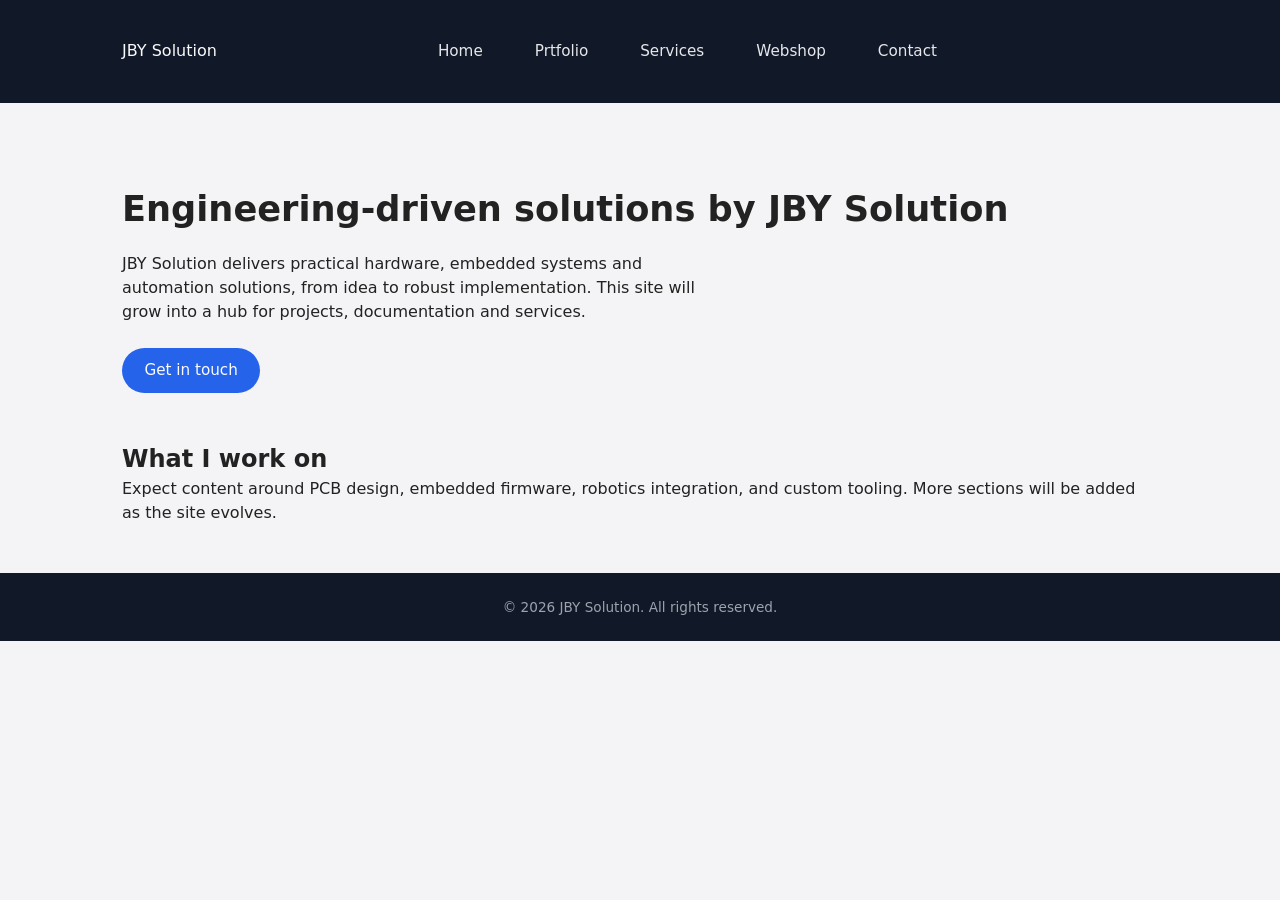
==== index.html @ 2e04ae48 "Pilot" ====
<!DOCTYPE html>
<html lang="en">
<head>
  <meta charset="UTF-8" />
  <meta name="viewport" content="width=device-width, initial-scale=1.0" />
  <title>JBY Solution - Home</title>
  <link rel="stylesheet" href="style.css" />
</head>
<body>
  <header></header>

  <main>
    <section class="hero">
      <h1>Engineering‑driven solutions by JBY Solution</h1>
      <p>
        JBY Solution delivers practical hardware, embedded systems and automation
        solutions, from idea to robust implementation. This site will grow into
        a hub for projects, documentation and services.
      </p>
      <a class="btn-primary" href="contact.html">Get in touch</a>
    </section>

    <section>
      <h2>What I work on</h2>
      <p>
        Expect content around PCB design, embedded firmware, robotics integration,
        and custom tooling. More sections will be added as the site evolves.
      </p>
    </section>
  </main>

  <footer>
    &copy; <span id="year"></span> JBY Solution. All rights reserved.
  </footer>

  <script src="main.js"></script>
  <script>
    // simple footer year filler
    document.getElementById("year").textContent = new Date().getFullYear();
  </script>
  <script src="inject-header.js"></script>  <!-- Add this line before </body> -->
</body>
</html>
---- style.css ----
/* Reset-ish */
* {
  box-sizing: border-box;
  margin: 0;
  padding: 0;
}

body {
  font-family: system-ui, -apple-system, BlinkMacSystemFont, "Segoe UI", sans-serif;
  line-height: 1.5;
  background: #f4f4f6;
  color: #222;
}

/* Layout */
header {
  background: #111827;
  color: #f9fafb;
  padding: 1rem 2rem;
}

.navbar {
  display: flex;
  align-items: center;
  max-width: 1100px;
  margin: 0 auto;
  padding: 0 2rem;  /* Consistent side padding */
}

.navbar .logo {
  margin-right: auto;  /* Pushes logo to left edge */
}

.navbar ul {
  display: flex;
  list-style: none;  /* Kills bullets */
  margin: 0;
  padding: 0;
  gap: 1.25rem;
  justify-content: center;
  flex: 1;  /* Centers menu in available space */
}


.navbar a {
  display: inline-block;
  padding: 0.5rem 1rem;
  color: #e5e7eb;
  text-decoration: none;
  font-size: 0.95rem;
  border-radius: 0.375rem;
  transition: all 0.2s ease;
  background: transparent;
}

.navbar a:hover {
  background: #38bdf8;
  color: #111827;
  transform: translateY(-1px);
}

main {
  max-width: 1100px;
  margin: 2rem auto;
  padding: 0 2rem;
}

/* Hero / sections */
.hero {
  padding: 3rem 0;
}

.hero h1 {
  font-size: 2.2rem;
  margin-bottom: 1rem;
}

.hero p {
  max-width: 600px;
  margin-bottom: 1.5rem;
}

.btn-primary {
  display: inline-block;
  padding: 0.7rem 1.4rem;
  background: #2563eb;
  color: #f9fafb;
  border-radius: 999px;
  text-decoration: none;
  font-size: 0.95rem;
}

.btn-primary:hover {
  background: #1d4ed8;
}

/* Contact form */
.contact-section {
  padding: 2rem 0;
}

.contact-grid {
  display: grid;
  grid-template-columns: minmax(0, 2fr) minmax(0, 1.2fr);
  gap: 2rem;
}

.contact-section h1 {
  font-size: 1.8rem;
  margin-bottom: 1rem;
}

.contact-form label {
  display: block;
  font-size: 0.9rem;
  margin-bottom: 0.25rem;
}

.contact-form input,
.contact-form textarea {
  width: 100%;
  padding: 0.6rem 0.75rem;
  border-radius: 0.375rem;
  border: 1px solid #d1d5db;
  font: inherit;
  margin-bottom: 0.9rem;
  background: #f9fafb;
}

.contact-form textarea {
  min-height: 140px;
  resize: vertical;
}

.contact-form button {
  padding: 0.7rem 1.4rem;
  border-radius: 999px;
  border: none;
  background: #16a34a;
  color: #f9fafb;
  font-weight: 500;
  cursor: pointer;
}

.contact-form button:hover {
  background: #15803d;
}

/* Footer */
footer {
  margin-top: 3rem;
  padding: 1.5rem 2rem;
  background: #111827;
  color: #9ca3af;
  font-size: 0.85rem;
  text-align: center;
}
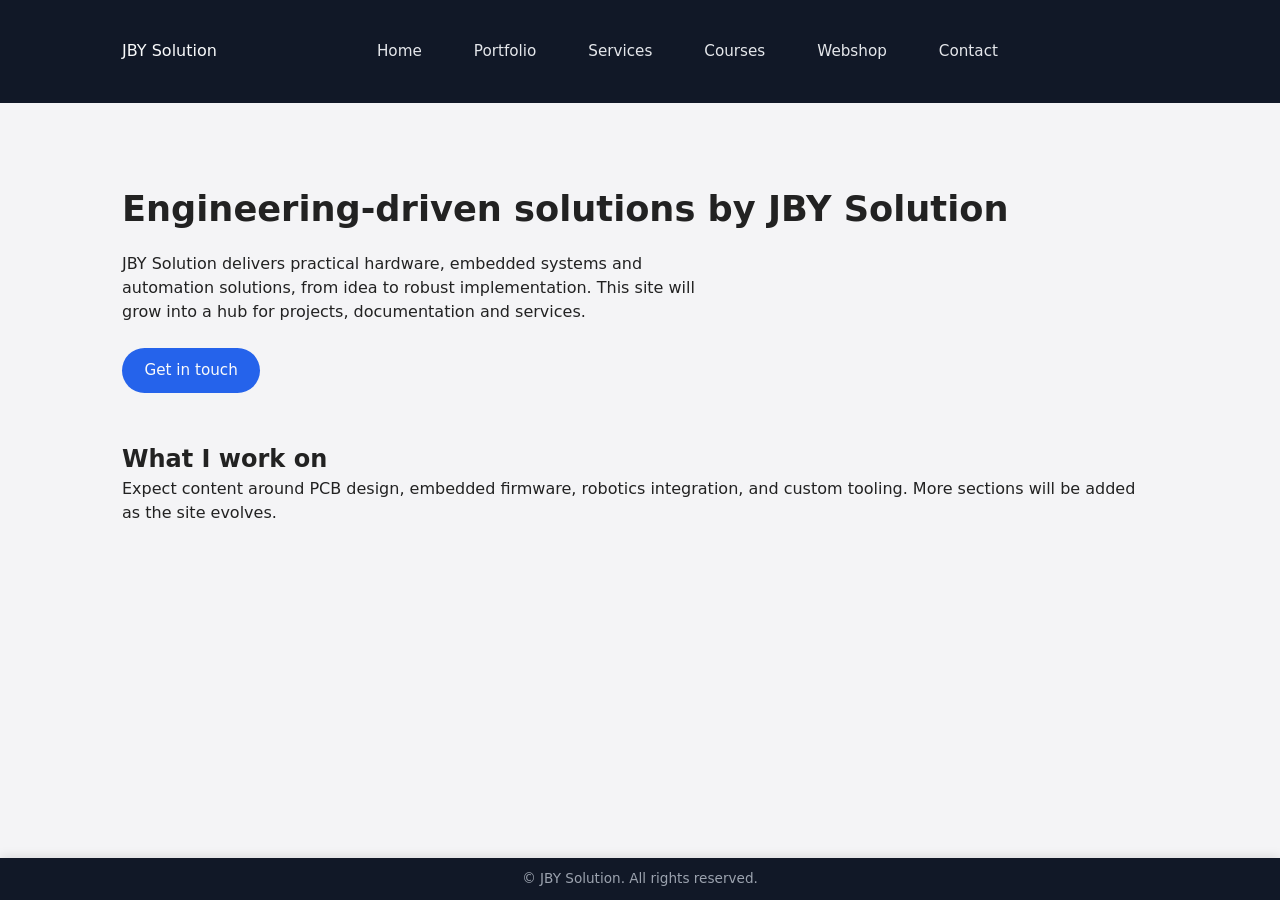
==== commit db8b7767: "Working Database" ====
--- a/index.html
+++ b/index.html
@@ -8,7 +8,6 @@
 </head>
 <body>
   <header></header>
-
   <main>
     <section class="hero">
       <h1>Engineering‑driven solutions by JBY Solution</h1>
@@ -28,16 +27,12 @@
       </p>
     </section>
   </main>
-
-  <footer>
-    &copy; <span id="year"></span> JBY Solution. All rights reserved.
-  </footer>
+  <footer></footer>
 
   <script src="main.js"></script>
   <script>
-    // simple footer year filler
     document.getElementById("year").textContent = new Date().getFullYear();
   </script>
-  <script src="inject-header.js"></script>  <!-- Add this line before </body> -->
+  <script src="inject-shared.js"></script>
 </body>
 </html>
--- a/style.css
+++ b/style.css
@@ -148,10 +148,201 @@
 
 /* Footer */
 footer {
-  margin-top: 3rem;
-  padding: 1.5rem 2rem;
+  position: fixed;        /* Sticks to viewport bottom */
+  bottom: 0;
+  left: 0;
+  right: 0;
+  width: 100%;
+  padding: 0.75rem 2rem;
   background: #111827;
   color: #9ca3af;
   font-size: 0.85rem;
   text-align: center;
-}
+  line-height: 1.3;
+  z-index: 1000;
+  box-shadow: 0 -2px 10px rgba(0,0,0,0.1);  /* Subtle lift */
+  flex-shrink: 0;         /* Legacy support */
+}
+
+
+.contact-section {
+  padding: 3rem 0;
+}
+
+.contact-section h1 {
+  font-size: 2rem;
+  margin-bottom: 0.5rem;
+  color: #111827;
+}
+
+.contact-section > p {
+  max-width: 600px;
+  margin-bottom: 2.5rem;
+  color: #6b7280;
+}
+
+.contact-grid {
+  display: grid;
+  grid-template-columns: 1fr 380px;
+  gap: 3rem;
+  align-items: start;
+}
+
+.form-column {
+  background: #f9fafb;
+  padding: 2rem;
+  border-radius: 1rem;
+  border: 1px solid #e5e7eb;
+}
+
+.form-group {
+  margin-bottom: 1.5rem;
+}
+
+.form-group label {
+  display: block;
+  font-weight: 500;
+  margin-bottom: 0.5rem;
+  color: #374151;
+  font-size: 0.95rem;
+}
+
+.form-group input,
+.form-group textarea {
+  width: 100%;
+  padding: 0.75rem;
+  border: 1px solid #d1d5db;
+  border-radius: 0.5rem;
+  font: inherit;
+  background: white;
+  transition: border-color 0.2s, box-shadow 0.2s;
+  font-size: 1rem;
+}
+
+.form-group input:focus,
+.form-group textarea:focus {
+  outline: none;
+  border-color: #38bdf8;
+  box-shadow: 0 0 0 3px rgba(56, 189, 248, 0.1);
+}
+
+.form-group textarea {
+  resize: vertical;
+  min-height: 120px;
+}
+
+.btn-primary.btn-large {
+  width: 100%;
+  padding: 1rem;
+  font-size: 1rem;
+  font-weight: 500;
+}
+
+.error-list {
+  margin-top: 1rem;
+  padding: 1rem;
+  background: #fef2f2;
+  border: 1px solid #fecaca;
+  border-radius: 0.5rem;
+  color: #dc2626;
+}
+
+.error-list li {
+  margin: 0 2rem 0.25rem;
+  font-size: 0.875rem;
+}
+
+.info-column h2 {
+  margin-bottom: 1.5rem;
+  color: #111827;
+}
+
+.contact-info {
+  list-style: none;
+  margin-bottom: 1.5rem;
+}
+
+.contact-info li {
+  padding: 0.75rem 0;
+  border-bottom: 1px solid #f3f4f6;
+  font-size: 0.95rem;
+}
+
+.contact-info li:last-child {
+  border-bottom: none;
+}
+
+.contact-info strong {
+  color: #2563eb;
+}
+
+.contact-info a {
+  color: #2563eb;
+  text-decoration: none;
+}
+
+.contact-info a:hover {
+  text-decoration: underline;
+}
+
+.info-note {
+  padding: 1rem;
+  background: #eff6ff;
+  border-radius: 0.5rem;
+  color: #1e40af;
+  font-size: 0.9rem;
+  line-height: 1.5;
+}
+
+@media (max-width: 768px) {
+  .contact-grid {
+    grid-template-columns: 1fr;
+    gap: 2rem;
+  }
+  
+  .form-column {
+    padding: 1.5rem;
+  }
+}
+
+.success-section {
+  padding: 2rem;
+  background: linear-gradient(135deg, #f0fdf4, #dcfce7);
+  border: 2px solid #bbf7d0;
+  border-radius: 1rem;
+  text-align: center;
+  animation: fadeInUp 0.5s ease;
+}
+
+.success-content {
+  max-width: 400px;
+  margin: 0 auto;
+}
+
+.success-icon {
+  width: 80px;
+  height: 80px;
+  color: #16a34a;
+  margin: 0 auto 1rem;
+}
+
+.success-section h3 {
+  color: #166534;
+  font-size: 1.5rem;
+  margin-bottom: 0.5rem;
+}
+
+.success-section p {
+  color: #4b5563;
+  margin-bottom: 1.5rem;
+  line-height: 1.6;
+}
+
+@keyframes fadeInUp {
+  from { opacity: 0; transform: translateY(20px); }
+  to { opacity: 1; transform: translateY(0); }
+}
+
+#contact-form.success-hidden {
+  display: none;
+}
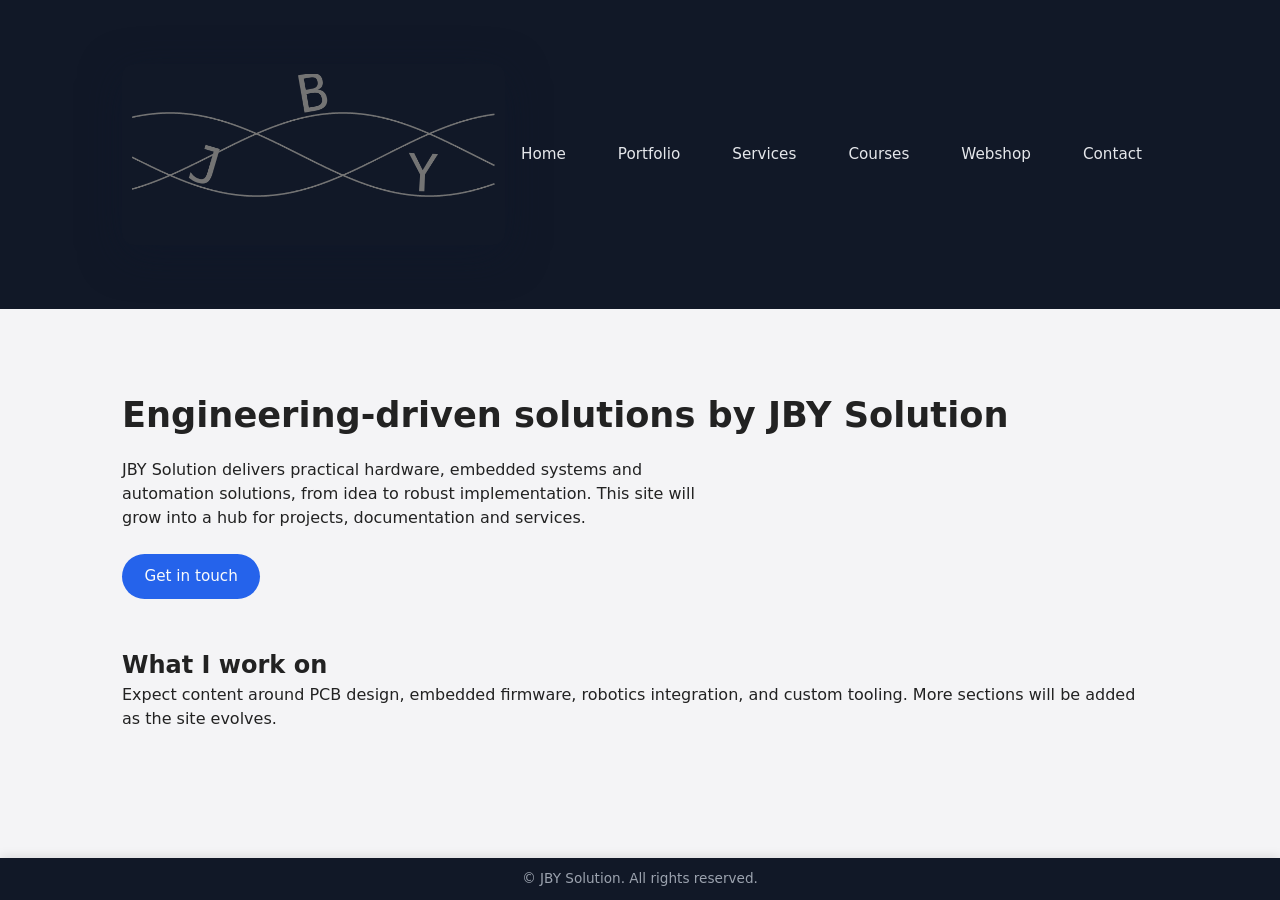
==== commit 9de709c3: "Animated Logo" ====
--- a/index.html
+++ b/index.html
@@ -3,7 +3,7 @@
 <head>
   <meta charset="UTF-8" />
   <meta name="viewport" content="width=device-width, initial-scale=1.0" />
-  <title>JBY Solution - Home</title>
+  <title>JBY Solutions - Home</title>
   <link rel="stylesheet" href="style.css" />
 </head>
 <body>
--- a/style.css
+++ b/style.css
@@ -345,4 +345,19 @@
 
 #contact-form.success-hidden {
   display: none;
+}
+
+.wave-container canvas {
+  display: block;
+  width: 100%;
+  height: auto;
+}
+
+.wave-container {
+
+  border-radius: 12px;
+  padding: 10px;
+  margin: 2rem auto;
+  max-width: 720px;
+  box-shadow: 0 10px 40px rgba(15, 23, 42, 0.6);
 }
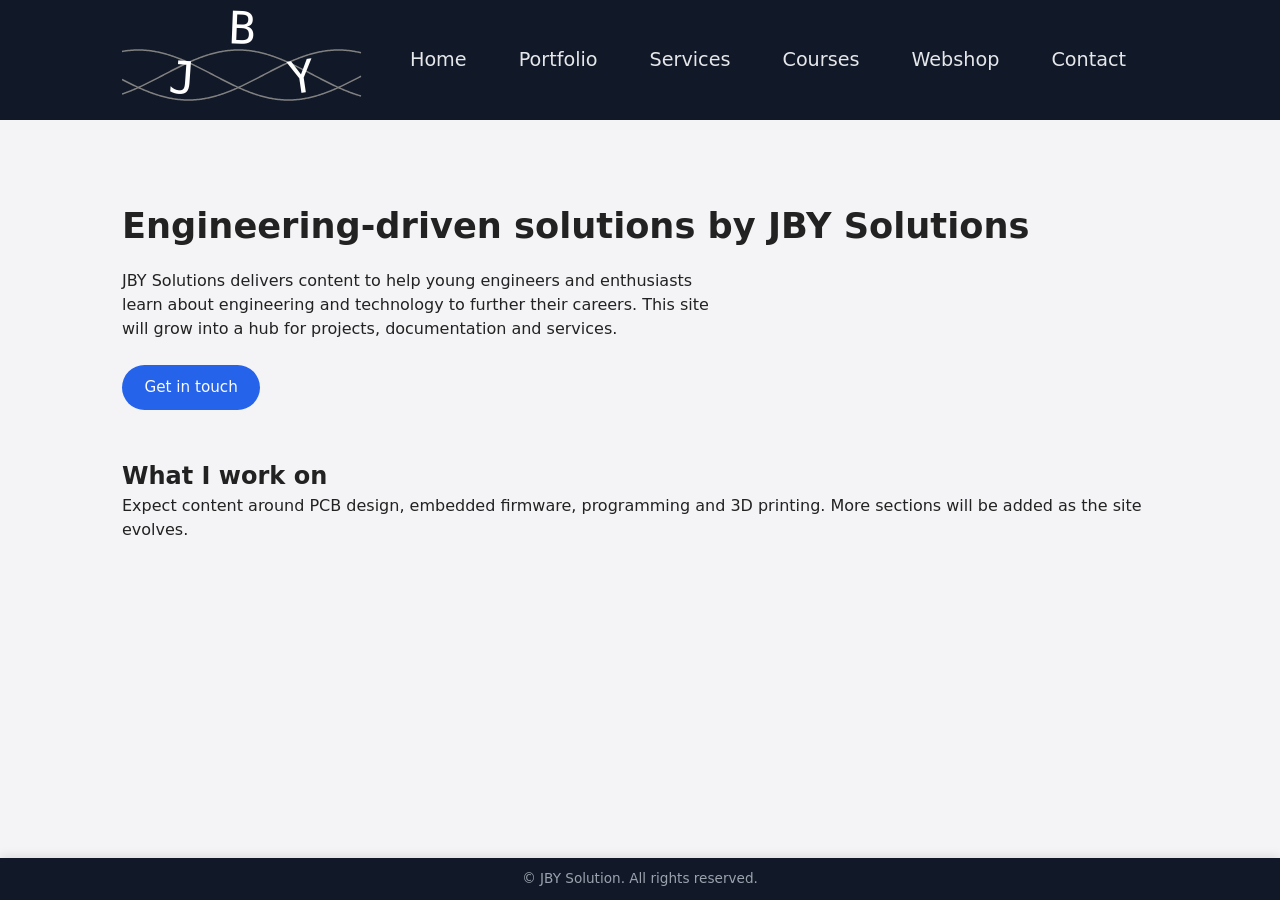
==== commit d7eb9cc1: "Edited (for company contract)" ====
--- a/index.html
+++ b/index.html
@@ -10,10 +10,9 @@
   <header></header>
   <main>
     <section class="hero">
-      <h1>Engineering‑driven solutions by JBY Solution</h1>
+      <h1>Engineering‑driven solutions by JBY Solutions</h1>
       <p>
-        JBY Solution delivers practical hardware, embedded systems and automation
-        solutions, from idea to robust implementation. This site will grow into
+        JBY Solutions delivers content to help young engineers and enthusiasts learn about engineering and technology to further their careers. This site will grow into
         a hub for projects, documentation and services.
       </p>
       <a class="btn-primary" href="contact.html">Get in touch</a>
@@ -22,8 +21,8 @@
     <section>
       <h2>What I work on</h2>
       <p>
-        Expect content around PCB design, embedded firmware, robotics integration,
-        and custom tooling. More sections will be added as the site evolves.
+        Expect content around PCB design, embedded firmware, programming and 3D printing.
+        More sections will be added as the site evolves.
       </p>
     </section>
   </main>
--- a/style.css
+++ b/style.css
@@ -16,47 +16,49 @@
 header {
   background: #111827;
   color: #f9fafb;
-  padding: 1rem 2rem;
+  padding: 0rem;  /* Top/bottom only */
 }
 
 .navbar {
   display: flex;
   align-items: center;
+  gap: 1rem;
   max-width: 1100px;
   margin: 0 auto;
-  padding: 0 2rem;  /* Consistent side padding */
+  padding: 0 2rem;  /* Side only */
 }
 
 .navbar .logo {
-  margin-right: auto;  /* Pushes logo to left edge */
+  margin-right: auto;
+  flex-shrink: 0;
 }
 
 .navbar ul {
   display: flex;
-  list-style: none;  /* Kills bullets */
+  list-style: none;
   margin: 0;
   padding: 0;
   gap: 1.25rem;
   justify-content: center;
-  flex: 1;  /* Centers menu in available space */
+  flex: 1;
 }
 
 
 .navbar a {
   display: inline-block;
-  padding: 0.5rem 1rem;
+  padding: 1rem 1rem;
   color: #e5e7eb;
   text-decoration: none;
-  font-size: 0.95rem;
-  border-radius: 0.375rem;
-  transition: all 0.2s ease;
+  font-size: 1.2rem;
+  border-radius: 1rem;
+  transition: all 0.3s ease;
   background: transparent;
 }
 
 .navbar a:hover {
-  background: #38bdf8;
-  color: #111827;
-  transform: translateY(-1px);
+  background: #0f3464;
+  color: #ffffff;
+  transform: translateY(-5px);
 }
 
 main {
@@ -348,16 +350,16 @@
 }
 
 .wave-container canvas {
+  padding: 0px;
+  margin: 0px;
   display: block;
   width: 100%;
   height: auto;
 }
 
 .wave-container {
-
-  border-radius: 12px;
-  padding: 10px;
-  margin: 2rem auto;
-  max-width: 720px;
-  box-shadow: 0 10px 40px rgba(15, 23, 42, 0.6);
+  flex: 0 0 15rem;  /* Base width */
+  border-radius: 0;
+  padding: 0;
+  overflow: hidden;
 }
